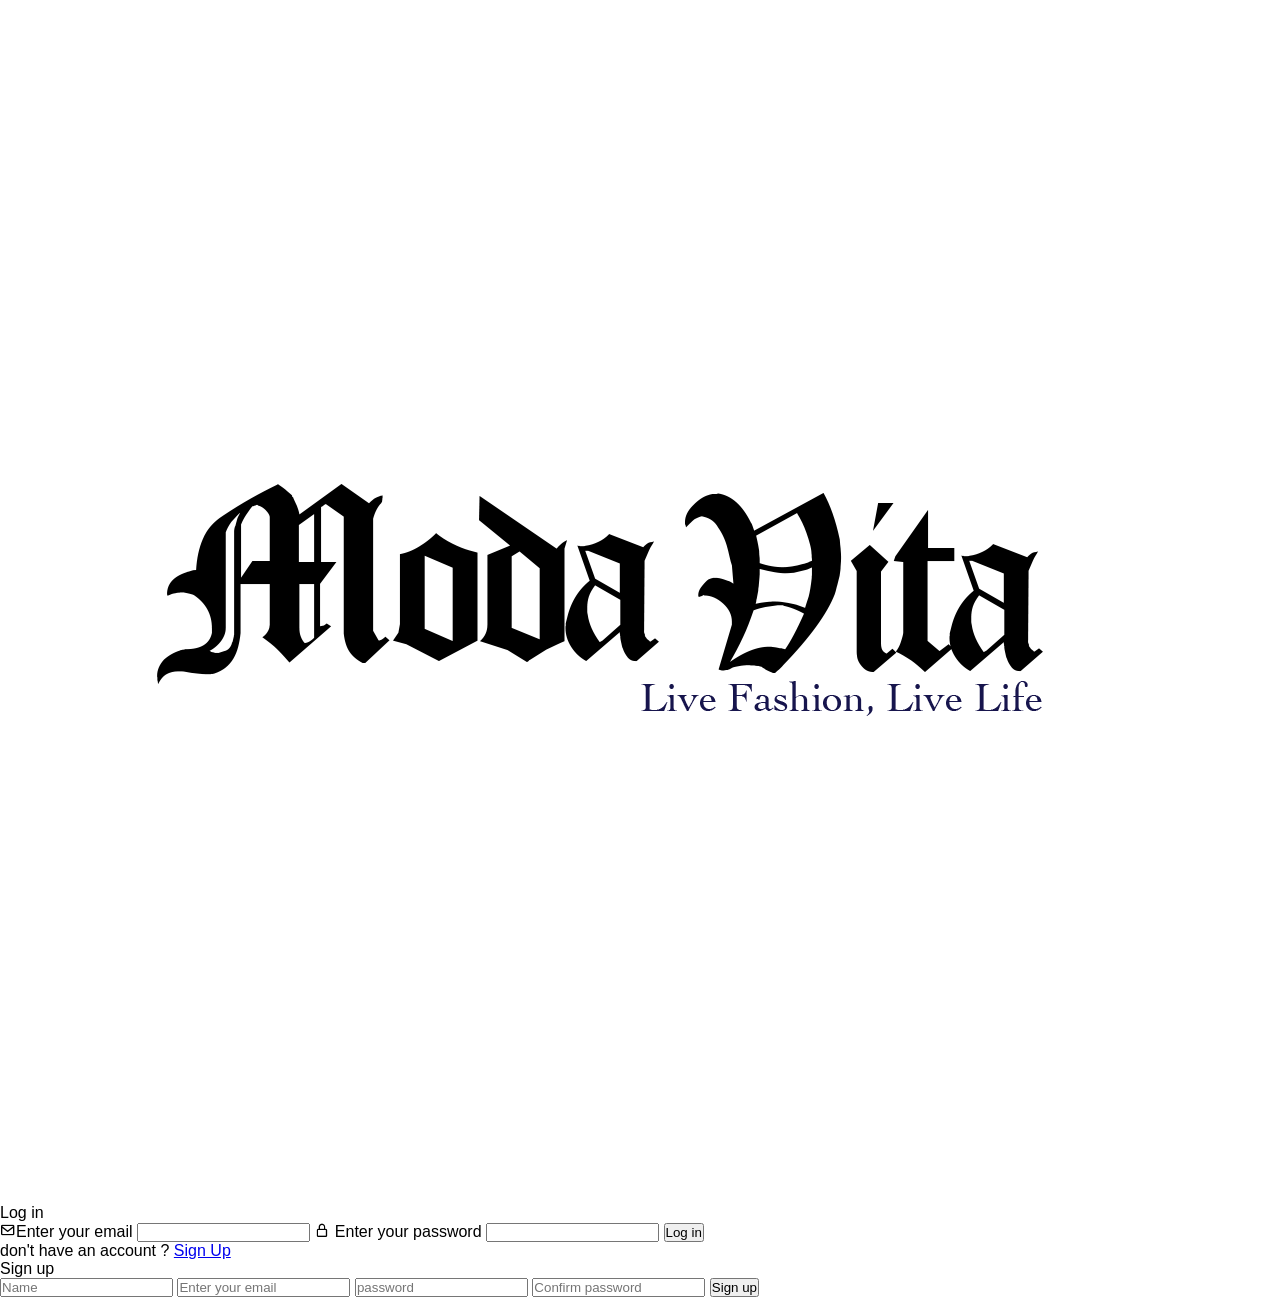
==== account.html @ 19cf1f3b "first commit" ====
<!DOCTYPE html>
<html lang="en">

<head>
    <meta charset="UTF-8">
    <meta name="viewport" content="width=device-width, initial-scale=1.0">
    <link rel="stylesheet" href="/css/shop.css">

    <link href="https://unpkg.com/boxicons@2.1.4/css/boxicons.min.css" rel="stylesheet" />
    <title>shop moda</title>
</head>

<body>

    <main>
        <aside>
            <img src="/assets/logo.png">
            <div class="animation-image">
            </div>

        </aside>
        <div class="login-page">
            <div class="header">Log in </div>
            <div class="inputs">
                <label><span class="bx bx-envelope"></span>Enter your email</label>
                <input type="email">
                <label><span class="bx bx-lock-alt"></span> Enter your password</label>
                <input type="password">
                <button>Log in</button>
                <div>don't have an account ? <a href="#">Sign Up </a></div>
            </div>
        </div>

    </main>
    <main>
        <div class="header">Sign up</div>
        <div class="inputs">
            <input type="text" placeholder="Name">
            <input type="email" placeholder="Enter your email">
            <input type="password" placeholder="password">
            <input type="password" placeholder="Confirm password">
            <button>Sign up</button>
        </div>
    </main>
    <script src="/javascript/cart.js"></script>
</body>

</html>
---- css/shop.css ----
* {
  font-family: Arial, Helvetica, sans-serif;
  white-space: none;
  margin: 0;
  padding: 0;
  --border-radius: 8px;
  --primary-color: #f7f7f7;
  --secondary-color: #333333;
  --accent-color: rgb(187, 187, 187);
}
.landing-shop {
  border-top: 1.5px solid rgb(172, 170, 170);
}
@media screen and (max-width: 685px) {
  .landing-shop {
    padding-top: 100px;
  }
}
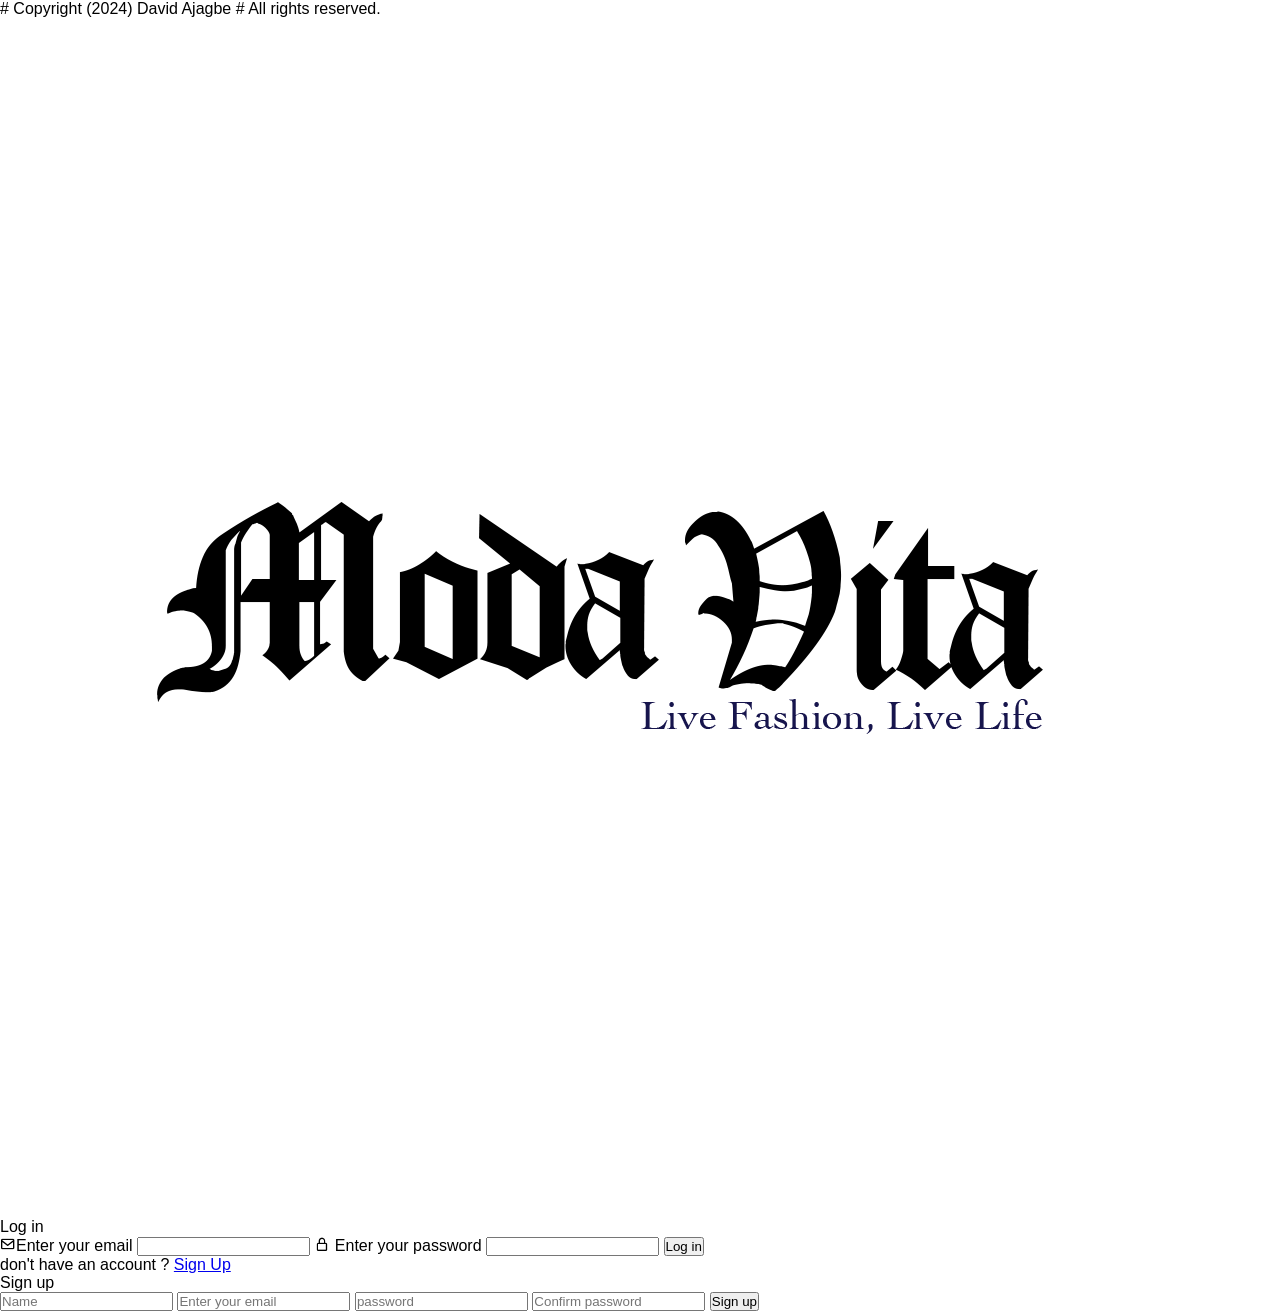
==== commit af9783fc: "LISCENSED" ====
--- a/account.html
+++ b/account.html
@@ -1,3 +1,7 @@
+# Copyright (2024) David Ajagbe
+# All rights reserved.
+
+
 <!DOCTYPE html>
 <html lang="en">
 
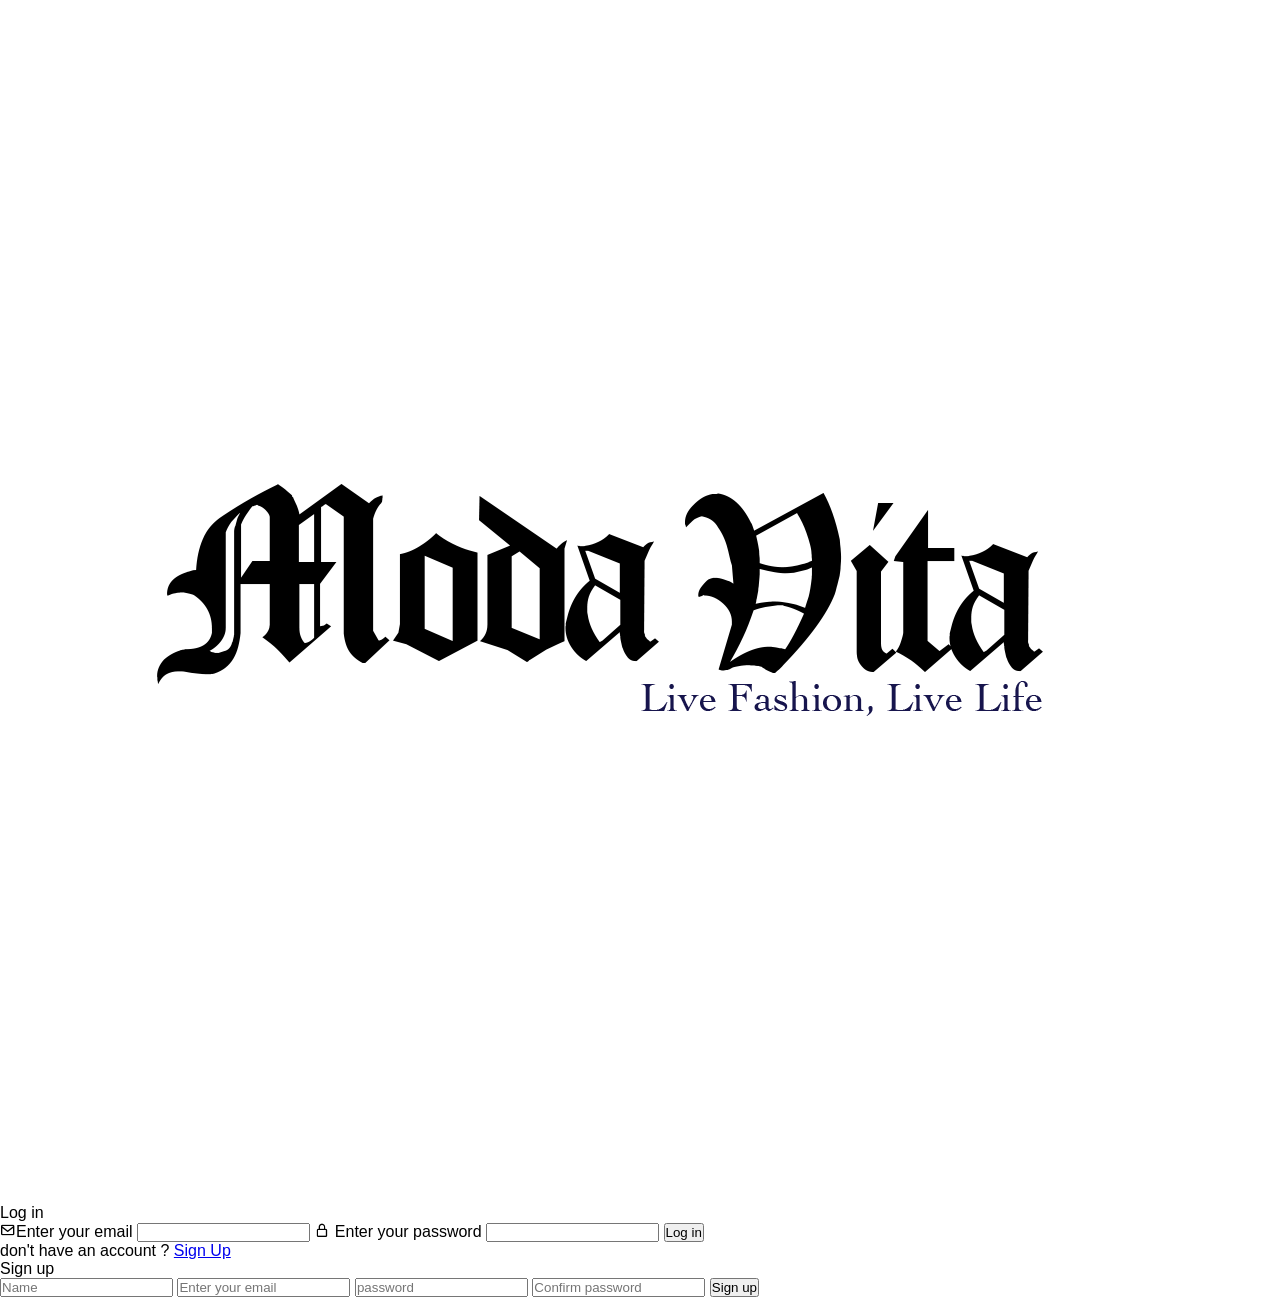
==== commit d38807e3: "rght cor" ====
--- a/account.html
+++ b/account.html
@@ -1,7 +1,3 @@
-# Copyright (2024) David Ajagbe
-# All rights reserved.
-
-
 <!DOCTYPE html>
 <html lang="en">
 
